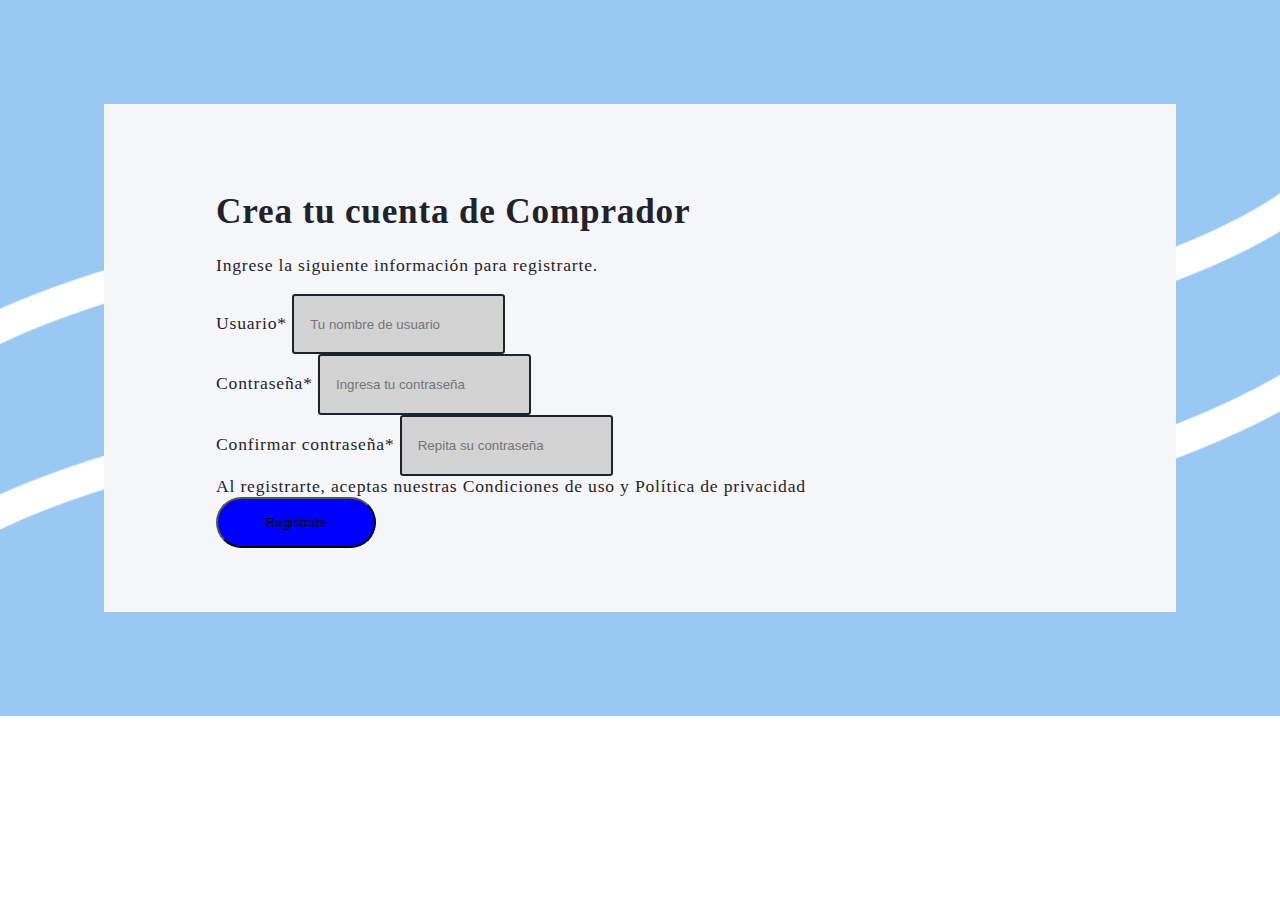
==== registroComprador.html @ 47732b84 "Versión Final del TrabajoFinal-IHC" ====
<!doctype html>
<html lang="en">
<head>
    <!-- Required meta tags -->
    <meta charset="utf-8">
    <meta name="viewport" content="width=device-width, initial-scale=1, shrink-to-fit=no">
    <title>Registro Comprador</title>
    <!-- Bootstrap CSS -->
    <link rel = "shortcun icon" href="public/assets/imagenes/favicon.ico" type="image/x-icon">
    <link rel="stylesheet" href="https://cdn.jsdelivr.net/npm/bootstrap@4.6.2/dist/css/bootstrap.min.css" integrity="sha384-xOolHFLEh07PJGoPkLv1IbcEPTNtaed2xpHsD9ESMhqIYd0nLMwNLD69Npy4HI+N" crossorigin="anonymous">
    <link rel = "stylesheet" href="public/assets/styles/stylesComprador.css">
    <meta name= "author" content="TF-BabelFarma">
    <meta name = "description" content="BabelFarma Official Registro Comprador">
    <meta name = "keyword" content="Mobile Apps, Web Development, BabelFarma">
    <link href="https://fonts.googleapis.com/css2?family=Roboto:wght@300;400;700&display=swap" rel="stylesheet">
    <title>Hello, world!</title>
</head>
<body>
    <section class="contact-box">
        <div class="row no-gutters bg-dark">
            <div class="col-xl-5 col-lg-12 register-bg">

            </div>
            <div class="col-xl-7 col-lg-8 d-flex">
                <div class="container align-self-center p-6">
                    <h1 class="font-weight-bold">Crea tu cuenta de Comprador</h1>

                    <p class="text-muted mb-5">Ingrese la siguiente información para registrarte.</p>

                    <form>
                        <div class="form-row mb-2">
                            <div class="form-group col-md-6">
                                <label class="font-weight-bold">Usuario<span class="text-danger">*</span></label>
                                <input type="text" class="form-control" placeholder="Tu nombre de usuario">
                            </div>
                        </div>
                        <div class="form-group mb-3">
                            <label class="font-weight-bold">Contraseña<span class="text-danger">*</span></label>
                            <input type="password" class="form-control" placeholder="Ingresa tu contraseña">
                        </div>
                        <div class="form-group mb-3">
                            <label class="font-weight-bold">Confirmar contraseña<span class="text-danger">*</span></label>
                            <input type="password" class="form-control" placeholder="Repita su contraseña">
                        </div>
                        <div class="form-group mb-5">
                            <div class="form-check">
                                <label class="form-check-label text-muted">Al registrarte, aceptas nuestras Condiciones de uso y Política de privacidad</label>
                            </div>
                        </div>
                        <button class="btn btn-primary" style="background-color: blue">Registrate</button>
                    </form>
                </div>
            </div>
        </div>
    </section>

<!-- Optional JavaScript; choose one of the two! -->

<!-- Option 1: jQuery and Bootstrap Bundle (includes Popper) -->
<script src="https://cdn.jsdelivr.net/npm/jquery@3.5.1/dist/jquery.slim.min.js" integrity="sha384-DfXdz2htPH0lsSSs5nCTpuj/zy4C+OGpamoFVy38MVBnE+IbbVYUew+OrCXaRkfj" crossorigin="anonymous"></script>
<script src="https://cdn.jsdelivr.net/npm/bootstrap@4.6.2/dist/js/bootstrap.bundle.min.js" integrity="sha384-Fy6S3B9q64WdZWQUiU+q4/2Lc9npb8tCaSX9FK7E8HnRr0Jz8D6OP9dO5Vg3Q9ct" crossorigin="anonymous"></script>

<!-- Option 2: Separate Popper and Bootstrap JS -->
<!--
<script src="https://cdn.jsdelivr.net/npm/jquery@3.5.1/dist/jquery.slim.min.js" integrity="sha384-DfXdz2htPH0lsSSs5nCTpuj/zy4C+OGpamoFVy38MVBnE+IbbVYUew+OrCXaRkfj" crossorigin="anonymous"></script>
<script src="https://cdn.jsdelivr.net/npm/popper.js@1.16.1/dist/umd/popper.min.js" integrity="sha384-9/reFTGAW83EW2RDu2S0VKaIzap3H66lZH81PoYlFhbGU+6BZp6G7niu735Sk7lN" crossorigin="anonymous"></script>
<script src="https://cdn.jsdelivr.net/npm/bootstrap@4.6.2/dist/js/bootstrap.min.js" integrity="sha384-+sLIOodYLS7CIrQpBjl+C7nPvqq+FbNUBDunl/OZv93DB7Ln/533i8e/mZXLi/P+" crossorigin="anonymous"></script>
-->
</body>
</html>
---- public/assets/styles/stylesComprador.css ----
:root{
    --color-dark: #15181f;
    --color-dark-x: #2d343f;
    --color-dark-xx: #1f232b;
    --color-light: #ffff;
    --color-grey: #f5f6f8;
}

body{
    font-size: 'Roboto', sans-serif;
    background-image: url('../imagenes/fondoRegistro.png');
    background-repeat: no-repeat;
    background-size: cover;
    font-size: 1.1rem;
    font-weight: 300;
    color: var(--color-dark-xx);
    letter-spacing:.05rem ;
}

.bg-light{
    background-color: var(--color-grey)!important;

}

.bg-dark{
    background-color: var(--color-grey)!important;
}

.p-6{
    padding: 4rem 7rem;
}

.contact-box{
    padding: 6rem;
}

.btn{
    font-weight: 400;
    padding: 1rem 2rem;
    border-radius: 5rem;
    min-width: 10rem;
}

.btn-outline-dark{
    border: 2px solid var(--color-dark-xx);
    background-color: transparent;
}

.form-control{
    background-color: lightgray;
    border: 2px solid var(--color-dark-xx);
    border-radius: .2rem;
    padding: 1.3rem 1rem;
}

.register-bg{
    background-image: url('../imagenes/logoregistro.jpg');
    background-repeat: no-repeat;
    background-position: center;
}
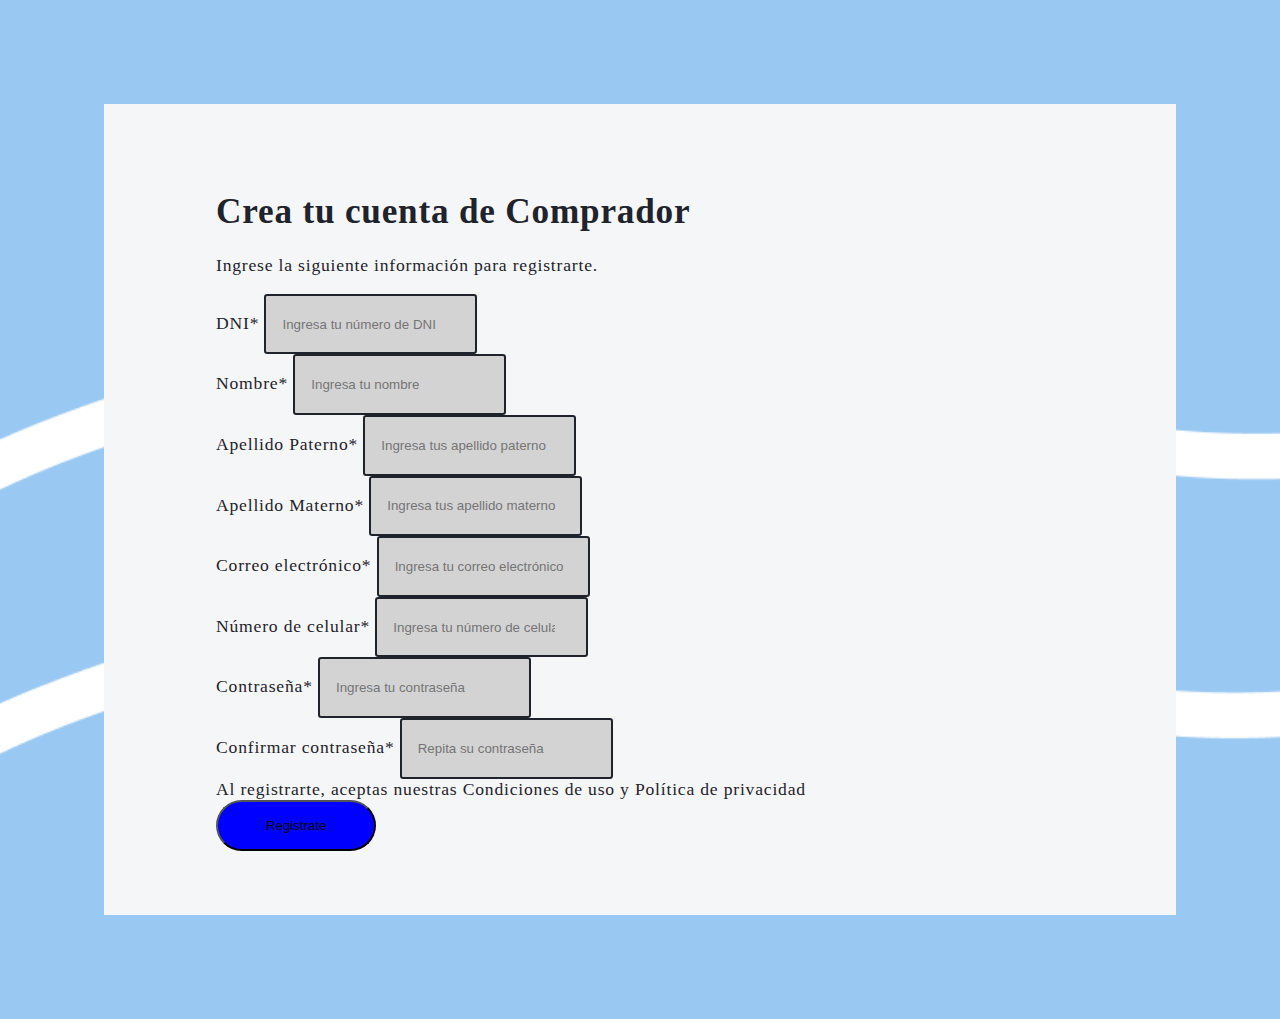
==== commit 8a5a24f4: "LandingPage-BabelFarma" ====
--- a/registroComprador.html
+++ b/registroComprador.html
@@ -30,9 +30,29 @@
                     <form>
                         <div class="form-row mb-2">
                             <div class="form-group col-md-6">
-                                <label class="font-weight-bold">Usuario<span class="text-danger">*</span></label>
-                                <input type="text" class="form-control" placeholder="Tu nombre de usuario">
+                                <label class="font-weight-bold">DNI<span class="text-danger">*</span></label>
+                                <input type="number" class="form-control" placeholder="Ingresa tu número de DNI">
                             </div>
+                            <div class="form-group col-md-6">
+                                <label class="font-weight-bold">Nombre<span class="text-danger">*</span></label>
+                                <input type="text" class="form-control" placeholder="Ingresa tu nombre">
+                            </div>
+                            <div class="form-group col-md-6">
+                                <label class="font-weight-bold">Apellido Paterno<span class="text-danger">*</span></label>
+                                <input type="text" class="form-control" placeholder="Ingresa tus apellido paterno">
+                            </div>
+                            <div class="form-group col-md-6">
+                                <label class="font-weight-bold">Apellido Materno<span class="text-danger">*</span></label>
+                                <input type="text" class="form-control" placeholder="Ingresa tus apellido materno">
+                            </div>
+                        </div>
+                        <div class="form-group mb-3">
+                            <label class="font-weight-bold">Correo electrónico<span class="text-danger">*</span></label>
+                            <input type="email" class="form-control" placeholder="Ingresa tu correo electrónico">
+                        </div>
+                        <div class="form-group mb-3">
+                            <label class="font-weight-bold">Número de celular<span class="text-danger">*</span></label>
+                            <input type="number" class="form-control" placeholder="Ingresa tu número de celular">
                         </div>
                         <div class="form-group mb-3">
                             <label class="font-weight-bold">Contraseña<span class="text-danger">*</span></label>
